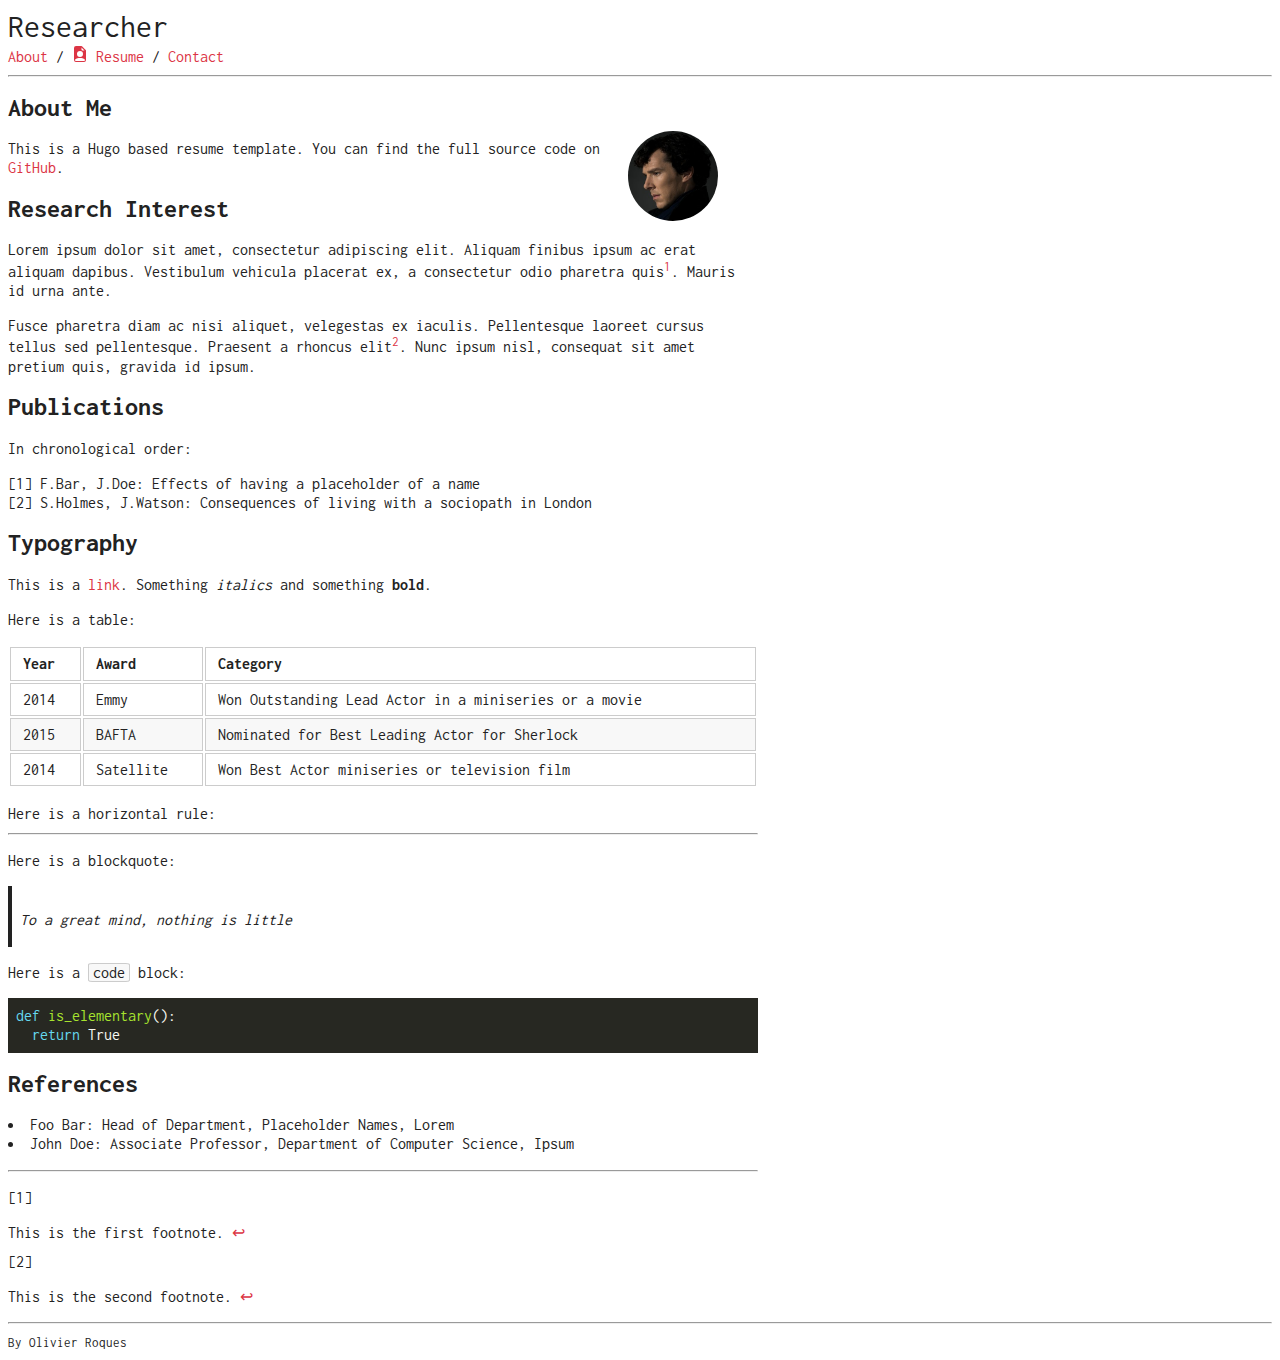
==== about/index.html @ 8e65ed64 "initialize site" ====
<!DOCTYPE html>
<html lang=""><head>
    <meta charset="utf-8">
    <meta name="viewport" content="width=device-width, initial-scale=1, shrink-to-fit=no">

    <title>About</title>
    <meta name="description" content="A simple monospaced resume theme for Hugo.">
    <meta name="author" content='Olivier Roques'>

    <link href="https://fonts.googleapis.com/css2?family=Inconsolata:wght@400;700&display=swap" rel="stylesheet">
    <link rel="stylesheet" href="https://cdn.jsdelivr.net/npm/bootstrap@4.5.3/dist/css/bootstrap.min.css" integrity="sha384-TX8t27EcRE3e/ihU7zmQxVncDAy5uIKz4rEkgIXeMed4M0jlfIDPvg6uqKI2xXr2" crossorigin="anonymous">

    
    <link rel="stylesheet" href="/sass/researcher.min.css">

    
        <link rel="icon" type="image/ico" href="https://example.com/favicon.ico">
    

    
        
    
</head>

    <body><div class="container mt-5">
    <nav class="navbar navbar-expand-sm flex-column flex-sm-row text-nowrap p-0">
        <a class="navbar-brand mx-0 mr-sm-auto" href="https://example.com" title="Researcher">
          
          Researcher
        </a>
        <div class="navbar-nav flex-row flex-wrap justify-content-center">
            
                
                
                    <a class="nav-item nav-link" href="/about" title="About">
                        About
                    </a>
                    
                        <span class="nav-item navbar-text mx-1">/</span>
                    
                
                    <a class="nav-item nav-link" href="/resume.pdf" title="Resume">
                        <svg width="1em" height="1em" viewBox="0 0 16 16" class="bi bi-file-earmark-person-fill" fill="currentColor" xmlns="http://www.w3.org/2000/svg"><path fill-rule="evenodd" d="M2 2a2 2 0 0 1 2-2h5.293A1 1 0 0 1 10 .293L13.707 4a1 1 0 0 1 .293.707V14a2 2 0 0 1-2 2H4a2 2 0 0 1-2-2V2zm7.5 1.5v-2l3 3h-2a1 1 0 0 1-1-1zM11 8a3 3 0 1 1-6 0 3 3 0 0 1 6 0zm2 5.755S12 12 8 12s-5 1.755-5 1.755V14a1 1 0 0 0 1 1h8a1 1 0 0 0 1-1v-.245z"/></svg> Resume
                    </a>
                    
                        <span class="nav-item navbar-text mx-1">/</span>
                    
                
                    <a class="nav-item nav-link" href="/contact" title="Contact">
                        Contact
                    </a>
                    
                
            
        </div>
    </nav>
</div>
<hr>
<div id="content">
<div class="container">
    <h2 id="about-me">About Me</h2>
<figure class="avatar">
    <img src="/avatar.jpg"
         alt="avatar"/> 
</figure>

<p>This is a Hugo based resume template. You can find the full source code on
<a href="https://github.com/ojroques/hugo-researcher">GitHub</a>.</p>
<h2 id="research-interest">Research Interest</h2>
<p>Lorem ipsum dolor sit amet, consectetur adipiscing elit. Aliquam finibus ipsum
ac erat aliquam dapibus. Vestibulum vehicula placerat ex, a consectetur odio
pharetra quis<sup id="fnref:1"><a href="#fn:1" class="footnote-ref" role="doc-noteref">1</a></sup>. Mauris id urna ante.</p>
<p>Fusce pharetra diam ac nisi aliquet, velegestas ex iaculis. Pellentesque
laoreet cursus tellus sed pellentesque. Praesent a rhoncus elit<sup id="fnref:2"><a href="#fn:2" class="footnote-ref" role="doc-noteref">2</a></sup>. Nunc
ipsum nisl, consequat sit amet pretium quis, gravida id ipsum.</p>
<h2 id="publications">Publications</h2>
<p>In chronological order:</p>
<ol>
<li>F.Bar, J.Doe: Effects of having a placeholder of a name</li>
<li>S.Holmes, J.Watson: Consequences of living with a sociopath in London</li>
</ol>
<h2 id="typography">Typography</h2>
<p>This is a <a href="http://google.com">link</a>. Something <em>italics</em> and something <strong>bold</strong>.</p>
<p>Here is a table:</p>
<table>
<thead>
<tr>
<th>Year</th>
<th>Award</th>
<th>Category</th>
</tr>
</thead>
<tbody>
<tr>
<td>2014</td>
<td>Emmy</td>
<td>Won Outstanding Lead Actor in a miniseries or a movie</td>
</tr>
<tr>
<td>2015</td>
<td>BAFTA</td>
<td>Nominated for Best Leading Actor for Sherlock</td>
</tr>
<tr>
<td>2014</td>
<td>Satellite</td>
<td>Won Best Actor miniseries or television film</td>
</tr>
</tbody>
</table>
<p>Here is a horizontal rule:</p>
<hr>
<p>Here is a blockquote:</p>
<blockquote>
<p>To a great mind, nothing is little</p>
</blockquote>
<p>Here is a <code>code</code> block:</p>
<div class="highlight"><pre style="color:#f8f8f2;background-color:#272822;-moz-tab-size:4;-o-tab-size:4;tab-size:4"><code class="language-python" data-lang="python"><span style="color:#66d9ef">def</span> <span style="color:#a6e22e">is_elementary</span>():
  <span style="color:#66d9ef">return</span> True
</code></pre></div><h2 id="references">References</h2>
<ul>
<li>Foo Bar: Head of Department, Placeholder Names, Lorem</li>
<li>John Doe: Associate Professor, Department of Computer Science, Ipsum</li>
</ul>
<section class="footnotes" role="doc-endnotes">
<hr>
<ol>
<li id="fn:1" role="doc-endnote">
<p>This is the first footnote. <a href="#fnref:1" class="footnote-backref" role="doc-backlink">&#x21a9;&#xfe0e;</a></p>
</li>
<li id="fn:2" role="doc-endnote">
<p>This is the second footnote. <a href="#fnref:2" class="footnote-backref" role="doc-backlink">&#x21a9;&#xfe0e;</a></p>
</li>
</ol>
</section>

</div>

        </div><div id="footer" class="mb-5">
    
        <hr>
        <div class="container text-center">
            <a href="https://github.com/ojroques/hugo-researcher" title="By Olivier Roques"><small>By Olivier Roques</small></a>
        </div>
    
</div>
</body>
</html>
---- sass/researcher.min.css ----
#content a,.nav-link{color:#dc3545;text-decoration:none}#content a *,.nav-link *{color:#dc3545}#content a:hover,.nav-link:hover{color:#dc3545;text-decoration:underline}#footer a,.navbar-brand{color:#222;text-decoration:none}#footer a *,.navbar-brand *{color:#222}#footer a:hover,.navbar-brand:hover{color:#222;text-decoration:underline}#content table td,#content table th{border:1px solid #ccc;padding:6px 12px;text-align:left}*{color:#222;font-family:Inconsolata;line-height:1.2}.container{max-width:750px}.navbar-brand{font-size:2rem}#content p{margin-bottom:.6rem}#content h1,#content h2,#content h3,#content h4,#content h5,#content h6{font-size:medium;font-weight:700;margin:1rem 0 .6rem}#content h1{font-size:1.8rem}#content h2{font-size:1.6rem}#content h3{font-size:1.4rem}#content h4{font-size:1.2rem}#content img{display:block;margin:1rem auto;max-width:100%}#content .avatar>img{border-radius:50%;float:right;margin:-8px 0 0 16px;height:90px;width:90px}#content ol{counter-reset:list;list-style:none;padding-left:2rem}#content ol>li:before{content:"[" counter(list,decimal)"] ";counter-increment:list}#content .container>ol,#content .footnotes>ol{padding-left:0}#content ul{list-style:inside;padding-left:2rem}#content .container>ul,#content .footnotes>ul{padding-left:0}#content table{margin:1rem auto;width:100%}#content table th{font-weight:700}#content table tr:nth-child(2n){background-color:#f8f8f8}#content blockquote{border-left:4px solid;font-style:italic;margin:1rem 0;padding:8px}#content code{color:#222;background-color:#f8f8f8;border:1px solid #ccc;border-radius:10%;padding:0 4px}#content pre code{all:unset}#content .highlight{margin:1rem auto}#content .highlight>pre{padding:8px}
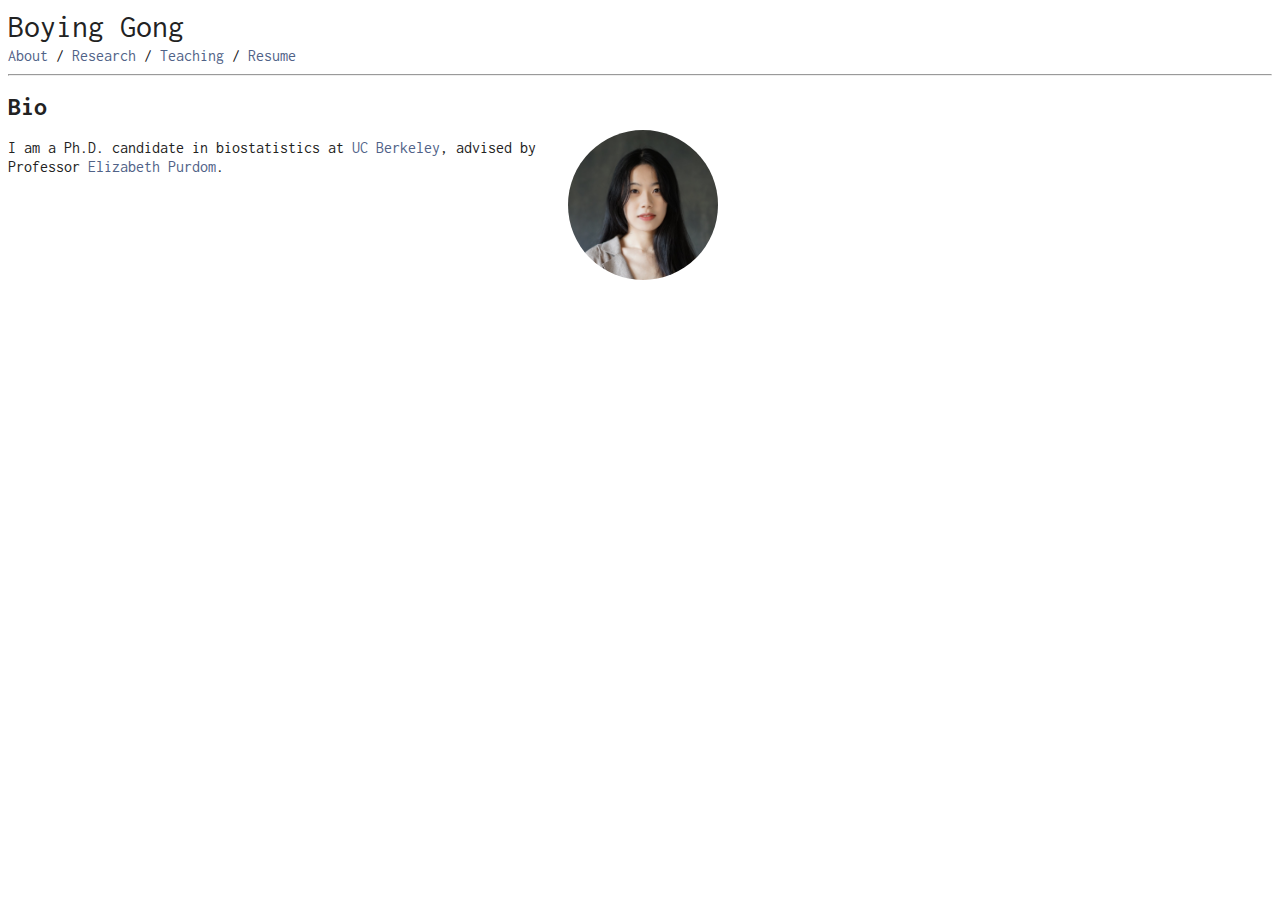
==== commit 28141e7c: "update" ====
--- a/about/index.html
+++ b/about/index.html
@@ -3,7 +3,7 @@
     <meta charset="utf-8">
     <meta name="viewport" content="width=device-width, initial-scale=1, shrink-to-fit=no">
 
-    <title>About</title>
+    <title>Boying Gong</title>
     <meta name="description" content="A simple monospaced resume theme for Hugo.">
     <meta name="author" content='Olivier Roques'>
 
@@ -14,7 +14,7 @@
     <link rel="stylesheet" href="/sass/researcher.min.css">
 
     
-        <link rel="icon" type="image/ico" href="https://example.com/favicon.ico">
+        <link rel="icon" type="image/ico" href="https://boyinggong.github.io/favicon.ico">
     
 
     
@@ -24,9 +24,9 @@
 
     <body><div class="container mt-5">
     <nav class="navbar navbar-expand-sm flex-column flex-sm-row text-nowrap p-0">
-        <a class="navbar-brand mx-0 mr-sm-auto" href="https://example.com" title="Researcher">
+        <a class="navbar-brand mx-0 mr-sm-auto" href="https://boyinggong.github.io/" title="Boying Gong">
           
-          Researcher
+          Boying Gong
         </a>
         <div class="navbar-nav flex-row flex-wrap justify-content-center">
             
@@ -39,15 +39,22 @@
                         <span class="nav-item navbar-text mx-1">/</span>
                     
                 
-                    <a class="nav-item nav-link" href="/resume.pdf" title="Resume">
-                        <svg width="1em" height="1em" viewBox="0 0 16 16" class="bi bi-file-earmark-person-fill" fill="currentColor" xmlns="http://www.w3.org/2000/svg"><path fill-rule="evenodd" d="M2 2a2 2 0 0 1 2-2h5.293A1 1 0 0 1 10 .293L13.707 4a1 1 0 0 1 .293.707V14a2 2 0 0 1-2 2H4a2 2 0 0 1-2-2V2zm7.5 1.5v-2l3 3h-2a1 1 0 0 1-1-1zM11 8a3 3 0 1 1-6 0 3 3 0 0 1 6 0zm2 5.755S12 12 8 12s-5 1.755-5 1.755V14a1 1 0 0 0 1 1h8a1 1 0 0 0 1-1v-.245z"/></svg> Resume
+                    <a class="nav-item nav-link" href="/research" title="Research">
+                        Research
                     </a>
                     
                         <span class="nav-item navbar-text mx-1">/</span>
                     
                 
-                    <a class="nav-item nav-link" href="/contact" title="Contact">
-                        Contact
+                    <a class="nav-item nav-link" href="/teaching" title="Teaching">
+                        Teaching
+                    </a>
+                    
+                        <span class="nav-item navbar-text mx-1">/</span>
+                    
+                
+                    <a class="nav-item nav-link" href="/resume.pdf" title="Resume">
+                        Resume
                     </a>
                     
                 
@@ -58,91 +65,18 @@
 <hr>
 <div id="content">
 <div class="container">
-    <h2 id="about-me">About Me</h2>
+    <h2 id="bio">Bio</h2>
 <figure class="avatar">
-    <img src="/avatar.jpg"
+    <img src="/photo.jpg"
          alt="avatar"/> 
 </figure>
 
-<p>This is a Hugo based resume template. You can find the full source code on
-<a href="https://github.com/ojroques/hugo-researcher">GitHub</a>.</p>
-<h2 id="research-interest">Research Interest</h2>
-<p>Lorem ipsum dolor sit amet, consectetur adipiscing elit. Aliquam finibus ipsum
-ac erat aliquam dapibus. Vestibulum vehicula placerat ex, a consectetur odio
-pharetra quis<sup id="fnref:1"><a href="#fn:1" class="footnote-ref" role="doc-noteref">1</a></sup>. Mauris id urna ante.</p>
-<p>Fusce pharetra diam ac nisi aliquet, velegestas ex iaculis. Pellentesque
-laoreet cursus tellus sed pellentesque. Praesent a rhoncus elit<sup id="fnref:2"><a href="#fn:2" class="footnote-ref" role="doc-noteref">2</a></sup>. Nunc
-ipsum nisl, consequat sit amet pretium quis, gravida id ipsum.</p>
-<h2 id="publications">Publications</h2>
-<p>In chronological order:</p>
-<ol>
-<li>F.Bar, J.Doe: Effects of having a placeholder of a name</li>
-<li>S.Holmes, J.Watson: Consequences of living with a sociopath in London</li>
-</ol>
-<h2 id="typography">Typography</h2>
-<p>This is a <a href="http://google.com">link</a>. Something <em>italics</em> and something <strong>bold</strong>.</p>
-<p>Here is a table:</p>
-<table>
-<thead>
-<tr>
-<th>Year</th>
-<th>Award</th>
-<th>Category</th>
-</tr>
-</thead>
-<tbody>
-<tr>
-<td>2014</td>
-<td>Emmy</td>
-<td>Won Outstanding Lead Actor in a miniseries or a movie</td>
-</tr>
-<tr>
-<td>2015</td>
-<td>BAFTA</td>
-<td>Nominated for Best Leading Actor for Sherlock</td>
-</tr>
-<tr>
-<td>2014</td>
-<td>Satellite</td>
-<td>Won Best Actor miniseries or television film</td>
-</tr>
-</tbody>
-</table>
-<p>Here is a horizontal rule:</p>
-<hr>
-<p>Here is a blockquote:</p>
-<blockquote>
-<p>To a great mind, nothing is little</p>
-</blockquote>
-<p>Here is a <code>code</code> block:</p>
-<div class="highlight"><pre style="color:#f8f8f2;background-color:#272822;-moz-tab-size:4;-o-tab-size:4;tab-size:4"><code class="language-python" data-lang="python"><span style="color:#66d9ef">def</span> <span style="color:#a6e22e">is_elementary</span>():
-  <span style="color:#66d9ef">return</span> True
-</code></pre></div><h2 id="references">References</h2>
-<ul>
-<li>Foo Bar: Head of Department, Placeholder Names, Lorem</li>
-<li>John Doe: Associate Professor, Department of Computer Science, Ipsum</li>
-</ul>
-<section class="footnotes" role="doc-endnotes">
-<hr>
-<ol>
-<li id="fn:1" role="doc-endnote">
-<p>This is the first footnote. <a href="#fnref:1" class="footnote-backref" role="doc-backlink">&#x21a9;&#xfe0e;</a></p>
-</li>
-<li id="fn:2" role="doc-endnote">
-<p>This is the second footnote. <a href="#fnref:2" class="footnote-backref" role="doc-backlink">&#x21a9;&#xfe0e;</a></p>
-</li>
-</ol>
-</section>
+<p>I am a Ph.D. candidate in biostatistics at <a href="https://www.berkeley.edu/">UC Berkeley</a>, advised by Professor <a href="https://www.stat.berkeley.edu/~epurdom/">Elizabeth Purdom</a>.</p>
 
 </div>
 
         </div><div id="footer" class="mb-5">
     
-        <hr>
-        <div class="container text-center">
-            <a href="https://github.com/ojroques/hugo-researcher" title="By Olivier Roques"><small>By Olivier Roques</small></a>
-        </div>
-    
 </div>
 </body>
 </html>
--- a/sass/researcher.min.css
+++ b/sass/researcher.min.css
@@ -1 +1 @@
-#content a,.nav-link{color:#dc3545;text-decoration:none}#content a *,.nav-link *{color:#dc3545}#content a:hover,.nav-link:hover{color:#dc3545;text-decoration:underline}#footer a,.navbar-brand{color:#222;text-decoration:none}#footer a *,.navbar-brand *{color:#222}#footer a:hover,.navbar-brand:hover{color:#222;text-decoration:underline}#content table td,#content table th{border:1px solid #ccc;padding:6px 12px;text-align:left}*{color:#222;font-family:Inconsolata;line-height:1.2}.container{max-width:750px}.navbar-brand{font-size:2rem}#content p{margin-bottom:.6rem}#content h1,#content h2,#content h3,#content h4,#content h5,#content h6{font-size:medium;font-weight:700;margin:1rem 0 .6rem}#content h1{font-size:1.8rem}#content h2{font-size:1.6rem}#content h3{font-size:1.4rem}#content h4{font-size:1.2rem}#content img{display:block;margin:1rem auto;max-width:100%}#content .avatar>img{border-radius:50%;float:right;margin:-8px 0 0 16px;height:90px;width:90px}#content ol{counter-reset:list;list-style:none;padding-left:2rem}#content ol>li:before{content:"[" counter(list,decimal)"] ";counter-increment:list}#content .container>ol,#content .footnotes>ol{padding-left:0}#content ul{list-style:inside;padding-left:2rem}#content .container>ul,#content .footnotes>ul{padding-left:0}#content table{margin:1rem auto;width:100%}#content table th{font-weight:700}#content table tr:nth-child(2n){background-color:#f8f8f8}#content blockquote{border-left:4px solid;font-style:italic;margin:1rem 0;padding:8px}#content code{color:#222;background-color:#f8f8f8;border:1px solid #ccc;border-radius:10%;padding:0 4px}#content pre code{all:unset}#content .highlight{margin:1rem auto}#content .highlight>pre{padding:8px}+#content a,.nav-link{color:#506287;text-decoration:none}#content a *,.nav-link *{color:#506287}#content a:hover,.nav-link:hover{color:#506287;text-decoration:underline}#footer a,.navbar-brand{color:#222;text-decoration:none}#footer a *,.navbar-brand *{color:#222}#footer a:hover,.navbar-brand:hover{color:#222;text-decoration:underline}#content table td,#content table th{border:1px solid #ccc;padding:6px 12px;text-align:left}*{color:#222;font-family:Inconsolata;line-height:1.2}.container{max-width:750px}.navbar-brand{font-size:2rem}#content p{margin-bottom:.6rem}#content h1,#content h2,#content h3,#content h4,#content h5,#content h6{font-size:medium;font-weight:700;margin:1rem 0 .6rem}#content h1{font-size:1.8rem}#content h2{font-size:1.6rem}#content h3{font-size:1.4rem}#content h4{font-size:1.2rem}#content img{display:block;margin:1rem auto;max-width:100%}#content .avatar>img{border-radius:50%;float:right;margin:-8px 0 0 16px;height:150px;width:150px}#content ol{counter-reset:list;list-style:none;padding-left:2rem}#content ol>li:before{content:"[" counter(list,decimal)"] ";counter-increment:list}#content .container>ol,#content .footnotes>ol{padding-left:0}#content ul{list-style:inside;padding-left:2rem}#content .container>ul,#content .footnotes>ul{padding-left:0}#content table{margin:1rem auto;width:100%}#content table th{font-weight:700}#content table tr:nth-child(2n){background-color:#f8f8f8}#content blockquote{border-left:4px solid;font-style:italic;margin:1rem 0;padding:8px}#content code{color:#222;background-color:#f8f8f8;border:1px solid #ccc;border-radius:10%;padding:0 4px}#content pre code{all:unset}#content .highlight{margin:1rem auto}#content .highlight>pre{padding:8px}